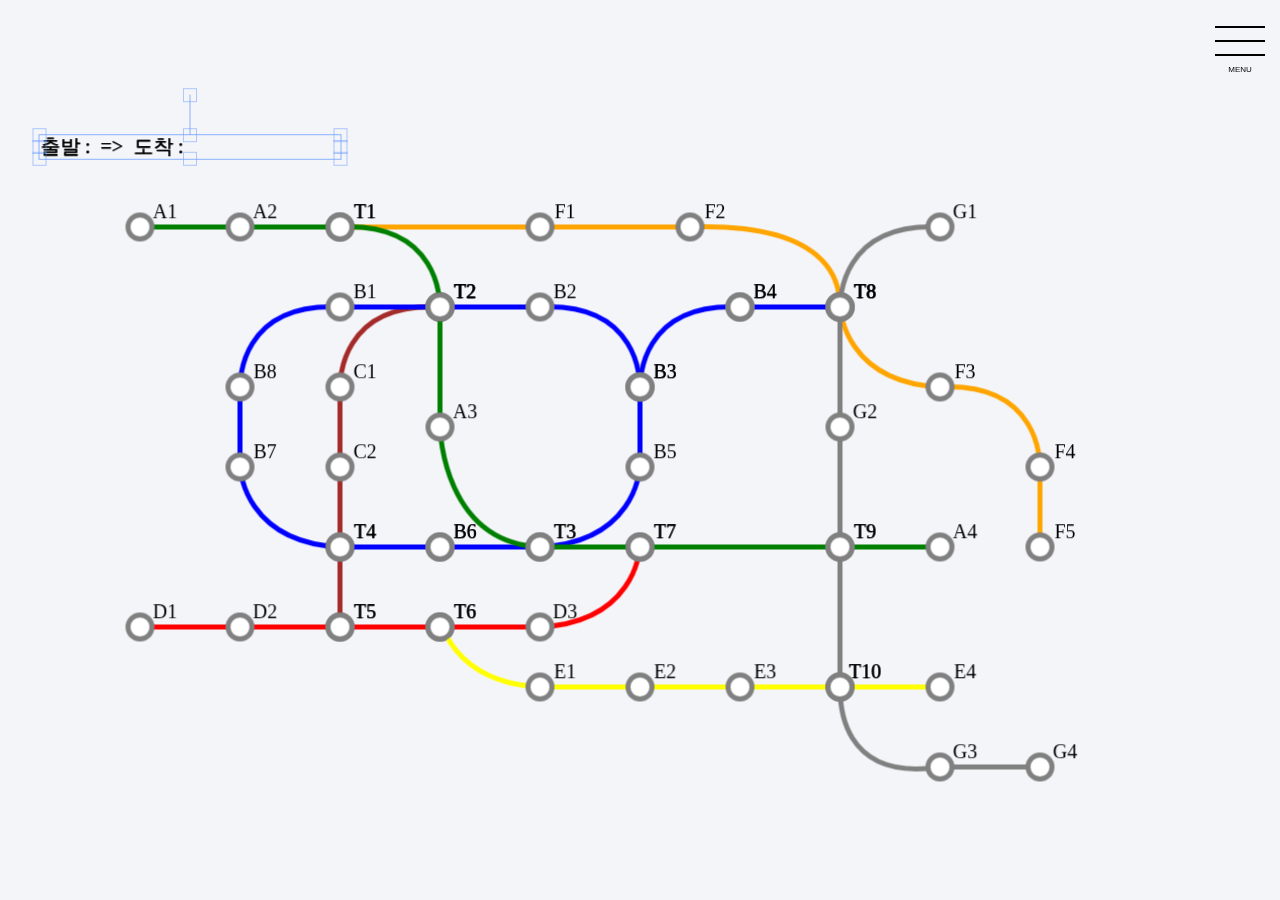
==== Index.html @ 74171443 "sidecanvas changed" ====
<!DOCTYPE html>
<html>
    <head>
        <title>
            Hachul2
        </title>
        <meta charset="UTF-8" lang="ko">
        <meta name="viewport" content="width=device-width, initial-scale=1, shrink-to-fit=no">
        <script type="text/javascript" src="Canvas/mainCanvas/fabric.min.js"></script>
        <script type="text/javascript" src="Algorithm/Queue.js"></script>
        <script type="text/javascript" src="Algorithm/Dijkstra.js"></script>
        <script type="text/javascript" src="Canvas/mainCanvas/canvas.js"></script>
        <script type="text/javascript" src="Layout/body.js"></script>
        <script type="text/javascript" src="Canvas/sideCanvas/sideCanvas.js"></script>
        <link rel="stylesheet" type="text/css" href="Style/Sidebar/styles.css">
        <link rel="stylesheet" type="text/css" href="Style/button.css">
        <link rel="stylesheet" type="text/css" href="Canvas/sideCanvas/sideCanvas.css">
        <link rel="stylesheet" type="text/css" href="Style/textbox.css">
        <link rel="stylesheet" type="text/css" href="Style/selectbox.css">
        <link rel="stylesheet" type="text/css" href="Style/popup.css">
        <link rel="stylesheet" type="text/css" href="Style/Favorites/fav.css">
    </head>
    <body>
        <script type="text/javascript" src="Algorithm/AlgoMain.js"></script>
        <content>
            <div style = "display: none">
                <img src = "images/Start.png" id="start-image">
                <img src = "images/End.png" id="end-image">
                <img src = "images/Transfer.png" id="transfer-image">
                <img src = "images/Distance.png" id="transfers-image">
            </div>
            <section class="msg">
                <canvas id="c" width="1300" height="807"></canvas>
                <script src="Canvas/mainCanvas/canvasMain.js"></script>
            </section>            
            <div class="modal">
                <div class="modal-content">
                    <h2>login / register</h2>
                    <span class="close-button" onclick="toggleModal();">&times;</span>
                    <form id="login" action="" method="POST">
                        <p>
                            <span>
                                <span class="font">ID</span>
                                <input type="text" name="UID" value="" id="UID" style="border: 1px solid black"><br>
                            </span>
                            <span>
                                <span class="font">PASS</span>
                                <input type="text" name="UPS" value="" id="UPS" style="border: 1px solid black"><br>
                            </span>
                            <button type = "button" class="btn-1" onclick="document.getElementById('login').submit();toggleModal();">test</button>
                            <button type = "button" class="btn-1" onclick="toggleModal();"></button>
                        </p>
                    </form>
                </div>
            </div>


            <input id="menu" class="menu" type="checkbox" />
            <label class="menu" for="menu">
                <i></i>
                <text>
                <close>close</close>
                <open>menu</open>
                </text>
            </label>
            <section class="sidebar">
                    <form id="asideForm" name="myform" action="" method="get" style="margin: 10px">
                        <p>
                            <table>
                                <tr>
                                    <td>
                                        <span class="font">출발</span>
                                        <input type="text" style="display: inline-block;" class="text"  name="inputbox" value=""  id="start" onkeypress="if(event.keyCode==13) {javascript:changeTextData(Rails, 'start');}"><br>
                                    </td>
                                    <td rowspan="2">
                                            <!-- <button type = "button" style="top:auto;" onclick="javascript:swapInput()">↑↓</button> -->
                                            <button id="swap" type = "button" style="top:auto;">↑↓</button>
                                    </td>
                                </tr>
                                <tr>
                                    <td>
                                        <span class="font">도착</span>
                                        <input type="text" style="display: inline-block;" class="text" name="inputbox2"  value="" id="end" onkeypress="if(event.keyCode==13) {javascript:changeTextData(Rails, 'end');}"><br>
                                    </td>
                                </tr>
                            </table>
                        <br>
                        </p>
                        <div style='min-width:180px;'>
                            <div class="container">
                                <button id="search" type = "button" class="btn-1">탐색</button>
                                <button id="init" type = "button" class="btn-1" >초기화</button>
                            </div>
                        </div>
                    </form>
            </section>
        </content>
    </body>
</html>
---- Style/Sidebar/styles.css ----
html {
  font-family: 'Lato', sans-serif;
}

body {
  margin: 0em;
  padding: 0em;
  overflow-x: hidden;
  height: 100vh;
  width: 100vw;
  background-color: #f4f5f9;
  font-size: 62.5%;
}

form {
  list-style: none;
  margin: 0;
  padding: 0;
}

.msg {
  display: -webkit-box;
  display: -ms-flexbox;
  display: flex;
  -webkit-box-orient: vertical;
  -webkit-box-direction: normal;
      -ms-flex-direction: column;
          flex-direction: column;
  -webkit-box-pack: center;
      -ms-flex-pack: center;
          justify-content: center;
  height: 100vh;
  width: 100vw;
  max-height: 100vh;
  max-width: 100vw;
  -webkit-box-align: center;
      -ms-flex-align: center;
          align-items: center;
    background-color: #f4f5f9;
  }

.sidebar {
  position: fixed;
  right: 0;
  top: 0;
  height: 100vh;
  width: 360px;
  -webkit-transform: translate(100vw, 0);
          transform: translate(100vw, 0);
  /* ie workaround */
  -ms-transform: translatex(-100vw);
  -webkit-box-sizing: border-box;
          box-sizing: border-box;
  pointer-events: none;
  padding-top: 60px;
  padding-bottom: 25px;
  -webkit-transition: width 475ms ease-out, border-radius .8s .1s ease, -webkit-transform 450ms ease;
  transition: width 475ms ease-out, border-radius .8s .1s ease, -webkit-transform 450ms ease;
  transition: width 475ms ease-out, transform 450ms ease, border-radius .8s .1s ease;
  transition: width 475ms ease-out, transform 450ms ease, border-radius .8s .1s ease, -webkit-transform 450ms ease;
  border-bottom-left-radius: 100vw;
  /* background-color: #d8dae0; */
  background-color: rgba(216, 218, 224, 0.8);
}

/* @media (min-width: 768px) {
  .sidebar {
    width: 20vw;
  }
} */

.sidebar form {
  height: 100%;
  width: 100%;
  margin: 0;
  padding: 0;
  overflow: auto;
  overflow-x: hidden;
  pointer-events: auto;
}

.sidebar li {
  list-style: none;
  text-transform: uppercase;
  pointer-events: auto;
  white-space: nowrap;
  -webkit-box-sizing: border-box;
          box-sizing: border-box;
  -webkit-transform: translatex(100vw);
          transform: translatex(100vw);
  /* ie workaround */
  -ms-transform: translatex(-100vw);
}

.sidebar li:last-child {
  margin-bottom: 2em;
}

.sidebar li a {
  text-decoration: none;
  color: #000000;
  text-align: center;
  display: block;
  padding: 1rem;
  font-size: calc(24px - .5vw);
}

/* @media (min-width: 768px) {
  .sidebar li a {
    text-align: right;
    padding: .5rem;
  }
} */

.sidebar li a:hover {
  cursor: pointer;
  background-color: azure;
  background-color: rgba(224, 255, 255, 0.5);
}

input.menu {
  display: none;
}

input.menu:checked ~ .sidebar {
  -webkit-transform: translatex(0);
          transform: translatex(0);
  border-bottom-left-radius: 0;
}

input.menu:checked ~ .sidebar form {
  -webkit-transform: translatex(0);
          transform: translatex(0);
}

input.menu:checked ~ .sidebar form:nth-child(1) {
  -webkit-transition: -webkit-transform 1s 0.08s cubic-bezier(0.29, 1.4, 0.44, 0.96);
  transition: -webkit-transform 1s 0.08s cubic-bezier(0.29, 1.4, 0.44, 0.96);
  transition: transform 1s 0.08s cubic-bezier(0.29, 1.4, 0.44, 0.96);
  transition: transform 1s 0.08s cubic-bezier(0.29, 1.4, 0.44, 0.96), -webkit-transform 1s 0.08s cubic-bezier(0.29, 1.4, 0.44, 0.96);
}

input.menu:checked ~ .sidebar form:nth-child(2) {
  -webkit-transition: -webkit-transform 1s 0.16s cubic-bezier(0.29, 1.4, 0.44, 0.96);
  transition: -webkit-transform 1s 0.16s cubic-bezier(0.29, 1.4, 0.44, 0.96);
  transition: transform 1s 0.16s cubic-bezier(0.29, 1.4, 0.44, 0.96);
  transition: transform 1s 0.16s cubic-bezier(0.29, 1.4, 0.44, 0.96), -webkit-transform 1s 0.16s cubic-bezier(0.29, 1.4, 0.44, 0.96);
}

input.menu:checked ~ .sidebar form:nth-child(3) {
  -webkit-transition: -webkit-transform 1s 0.24s cubic-bezier(0.29, 1.4, 0.44, 0.96);
  transition: -webkit-transform 1s 0.24s cubic-bezier(0.29, 1.4, 0.44, 0.96);
  transition: transform 1s 0.24s cubic-bezier(0.29, 1.4, 0.44, 0.96);
  transition: transform 1s 0.24s cubic-bezier(0.29, 1.4, 0.44, 0.96), -webkit-transform 1s 0.24s cubic-bezier(0.29, 1.4, 0.44, 0.96);
}

input.menu:checked ~ .sidebar form:nth-child(4) {
  -webkit-transition: -webkit-transform 1s 0.32s cubic-bezier(0.29, 1.4, 0.44, 0.96);
  transition: -webkit-transform 1s 0.32s cubic-bezier(0.29, 1.4, 0.44, 0.96);
  transition: transform 1s 0.32s cubic-bezier(0.29, 1.4, 0.44, 0.96);
  transition: transform 1s 0.32s cubic-bezier(0.29, 1.4, 0.44, 0.96), -webkit-transform 1s 0.32s cubic-bezier(0.29, 1.4, 0.44, 0.96);
}

input.menu:checked ~ .sidebar form:nth-child(5) {
  -webkit-transition: -webkit-transform 1s 0.4s cubic-bezier(0.29, 1.4, 0.44, 0.96);
  transition: -webkit-transform 1s 0.4s cubic-bezier(0.29, 1.4, 0.44, 0.96);
  transition: transform 1s 0.4s cubic-bezier(0.29, 1.4, 0.44, 0.96);
  transition: transform 1s 0.4s cubic-bezier(0.29, 1.4, 0.44, 0.96), -webkit-transform 1s 0.4s cubic-bezier(0.29, 1.4, 0.44, 0.96);
}

input.menu:checked ~ .sidebar form:nth-child(6) {
  -webkit-transition: -webkit-transform 1s 0.48s cubic-bezier(0.29, 1.4, 0.44, 0.96);
  transition: -webkit-transform 1s 0.48s cubic-bezier(0.29, 1.4, 0.44, 0.96);
  transition: transform 1s 0.48s cubic-bezier(0.29, 1.4, 0.44, 0.96);
  transition: transform 1s 0.48s cubic-bezier(0.29, 1.4, 0.44, 0.96), -webkit-transform 1s 0.48s cubic-bezier(0.29, 1.4, 0.44, 0.96);
}

input.menu:checked ~ .sidebar form:nth-child(7) {
  -webkit-transition: -webkit-transform 1s 0.56s cubic-bezier(0.29, 1.4, 0.44, 0.96);
  transition: -webkit-transform 1s 0.56s cubic-bezier(0.29, 1.4, 0.44, 0.96);
  transition: transform 1s 0.56s cubic-bezier(0.29, 1.4, 0.44, 0.96);
  transition: transform 1s 0.56s cubic-bezier(0.29, 1.4, 0.44, 0.96), -webkit-transform 1s 0.56s cubic-bezier(0.29, 1.4, 0.44, 0.96);
}

input.menu:checked ~ .sidebar form:nth-child(8) {
  -webkit-transition: -webkit-transform 1s 0.64s cubic-bezier(0.29, 1.4, 0.44, 0.96);
  transition: -webkit-transform 1s 0.64s cubic-bezier(0.29, 1.4, 0.44, 0.96);
  transition: transform 1s 0.64s cubic-bezier(0.29, 1.4, 0.44, 0.96);
  transition: transform 1s 0.64s cubic-bezier(0.29, 1.4, 0.44, 0.96), -webkit-transform 1s 0.64s cubic-bezier(0.29, 1.4, 0.44, 0.96);
}

input.menu:checked ~ .sidebar form:nth-child(9) {
  -webkit-transition: -webkit-transform 1s 0.72s cubic-bezier(0.29, 1.4, 0.44, 0.96);
  transition: -webkit-transform 1s 0.72s cubic-bezier(0.29, 1.4, 0.44, 0.96);
  transition: transform 1s 0.72s cubic-bezier(0.29, 1.4, 0.44, 0.96);
  transition: transform 1s 0.72s cubic-bezier(0.29, 1.4, 0.44, 0.96), -webkit-transform 1s 0.72s cubic-bezier(0.29, 1.4, 0.44, 0.96);
}

input.menu:checked ~ .sidebar form:nth-child(10) {
  -webkit-transition: -webkit-transform 1s 0.8s cubic-bezier(0.29, 1.4, 0.44, 0.96);
  transition: -webkit-transform 1s 0.8s cubic-bezier(0.29, 1.4, 0.44, 0.96);
  transition: transform 1s 0.8s cubic-bezier(0.29, 1.4, 0.44, 0.96);
  transition: transform 1s 0.8s cubic-bezier(0.29, 1.4, 0.44, 0.96), -webkit-transform 1s 0.8s cubic-bezier(0.29, 1.4, 0.44, 0.96);
}

input.menu:checked ~ .sidebar form:nth-child(11) {
  -webkit-transition: -webkit-transform 1s 0.88s cubic-bezier(0.29, 1.4, 0.44, 0.96);
  transition: -webkit-transform 1s 0.88s cubic-bezier(0.29, 1.4, 0.44, 0.96);
  transition: transform 1s 0.88s cubic-bezier(0.29, 1.4, 0.44, 0.96);
  transition: transform 1s 0.88s cubic-bezier(0.29, 1.4, 0.44, 0.96), -webkit-transform 1s 0.88s cubic-bezier(0.29, 1.4, 0.44, 0.96);
}

input.menu:checked ~ .sidebar form:nth-child(12) {
  -webkit-transition: -webkit-transform 1s 0.96s cubic-bezier(0.29, 1.4, 0.44, 0.96);
  transition: -webkit-transform 1s 0.96s cubic-bezier(0.29, 1.4, 0.44, 0.96);
  transition: transform 1s 0.96s cubic-bezier(0.29, 1.4, 0.44, 0.96);
  transition: transform 1s 0.96s cubic-bezier(0.29, 1.4, 0.44, 0.96), -webkit-transform 1s 0.96s cubic-bezier(0.29, 1.4, 0.44, 0.96);
}

input.menu:checked ~ .sidebar form:nth-child(13) {
  -webkit-transition: -webkit-transform 1s 1.04s cubic-bezier(0.29, 1.4, 0.44, 0.96);
  transition: -webkit-transform 1s 1.04s cubic-bezier(0.29, 1.4, 0.44, 0.96);
  transition: transform 1s 1.04s cubic-bezier(0.29, 1.4, 0.44, 0.96);
  transition: transform 1s 1.04s cubic-bezier(0.29, 1.4, 0.44, 0.96), -webkit-transform 1s 1.04s cubic-bezier(0.29, 1.4, 0.44, 0.96);
}

input.menu:checked ~ .sidebar form:nth-child(14) {
  -webkit-transition: -webkit-transform 1s 1.12s cubic-bezier(0.29, 1.4, 0.44, 0.96);
  transition: -webkit-transform 1s 1.12s cubic-bezier(0.29, 1.4, 0.44, 0.96);
  transition: transform 1s 1.12s cubic-bezier(0.29, 1.4, 0.44, 0.96);
  transition: transform 1s 1.12s cubic-bezier(0.29, 1.4, 0.44, 0.96), -webkit-transform 1s 1.12s cubic-bezier(0.29, 1.4, 0.44, 0.96);
}

input.menu:checked ~ .sidebar form:nth-child(15) {
  -webkit-transition: -webkit-transform 1s 1.2s cubic-bezier(0.29, 1.4, 0.44, 0.96);
  transition: -webkit-transform 1s 1.2s cubic-bezier(0.29, 1.4, 0.44, 0.96);
  transition: transform 1s 1.2s cubic-bezier(0.29, 1.4, 0.44, 0.96);
  transition: transform 1s 1.2s cubic-bezier(0.29, 1.4, 0.44, 0.96), -webkit-transform 1s 1.2s cubic-bezier(0.29, 1.4, 0.44, 0.96);
}

input.menu:checked ~ .sidebar form:nth-child(16) {
  -webkit-transition: -webkit-transform 1s 1.28s cubic-bezier(0.29, 1.4, 0.44, 0.96);
  transition: -webkit-transform 1s 1.28s cubic-bezier(0.29, 1.4, 0.44, 0.96);
  transition: transform 1s 1.28s cubic-bezier(0.29, 1.4, 0.44, 0.96);
  transition: transform 1s 1.28s cubic-bezier(0.29, 1.4, 0.44, 0.96), -webkit-transform 1s 1.28s cubic-bezier(0.29, 1.4, 0.44, 0.96);
}

input.menu:checked ~ .sidebar form:nth-child(17) {
  -webkit-transition: -webkit-transform 1s 1.36s cubic-bezier(0.29, 1.4, 0.44, 0.96);
  transition: -webkit-transform 1s 1.36s cubic-bezier(0.29, 1.4, 0.44, 0.96);
  transition: transform 1s 1.36s cubic-bezier(0.29, 1.4, 0.44, 0.96);
  transition: transform 1s 1.36s cubic-bezier(0.29, 1.4, 0.44, 0.96), -webkit-transform 1s 1.36s cubic-bezier(0.29, 1.4, 0.44, 0.96);
}

input.menu:checked ~ .sidebar form:nth-child(18) {
  -webkit-transition: -webkit-transform 1s 1.44s cubic-bezier(0.29, 1.4, 0.44, 0.96);
  transition: -webkit-transform 1s 1.44s cubic-bezier(0.29, 1.4, 0.44, 0.96);
  transition: transform 1s 1.44s cubic-bezier(0.29, 1.4, 0.44, 0.96);
  transition: transform 1s 1.44s cubic-bezier(0.29, 1.4, 0.44, 0.96), -webkit-transform 1s 1.44s cubic-bezier(0.29, 1.4, 0.44, 0.96);
}

input.menu:checked ~ .sidebar form:nth-child(19) {
  -webkit-transition: -webkit-transform 1s 1.52s cubic-bezier(0.29, 1.4, 0.44, 0.96);
  transition: -webkit-transform 1s 1.52s cubic-bezier(0.29, 1.4, 0.44, 0.96);
  transition: transform 1s 1.52s cubic-bezier(0.29, 1.4, 0.44, 0.96);
  transition: transform 1s 1.52s cubic-bezier(0.29, 1.4, 0.44, 0.96), -webkit-transform 1s 1.52s cubic-bezier(0.29, 1.4, 0.44, 0.96);
}

input.menu:checked ~ .sidebar form:nth-child(20) {
  -webkit-transition: -webkit-transform 1s 1.6s cubic-bezier(0.29, 1.4, 0.44, 0.96);
  transition: -webkit-transform 1s 1.6s cubic-bezier(0.29, 1.4, 0.44, 0.96);
  transition: transform 1s 1.6s cubic-bezier(0.29, 1.4, 0.44, 0.96);
  transition: transform 1s 1.6s cubic-bezier(0.29, 1.4, 0.44, 0.96), -webkit-transform 1s 1.6s cubic-bezier(0.29, 1.4, 0.44, 0.96);
}

input.menu:checked ~ .sidebar form:nth-child(21) {
  -webkit-transition: -webkit-transform 1s 1.68s cubic-bezier(0.29, 1.4, 0.44, 0.96);
  transition: -webkit-transform 1s 1.68s cubic-bezier(0.29, 1.4, 0.44, 0.96);
  transition: transform 1s 1.68s cubic-bezier(0.29, 1.4, 0.44, 0.96);
  transition: transform 1s 1.68s cubic-bezier(0.29, 1.4, 0.44, 0.96), -webkit-transform 1s 1.68s cubic-bezier(0.29, 1.4, 0.44, 0.96);
}

input.menu:checked ~ .sidebar form:nth-child(22) {
  -webkit-transition: -webkit-transform 1s 1.76s cubic-bezier(0.29, 1.4, 0.44, 0.96);
  transition: -webkit-transform 1s 1.76s cubic-bezier(0.29, 1.4, 0.44, 0.96);
  transition: transform 1s 1.76s cubic-bezier(0.29, 1.4, 0.44, 0.96);
  transition: transform 1s 1.76s cubic-bezier(0.29, 1.4, 0.44, 0.96), -webkit-transform 1s 1.76s cubic-bezier(0.29, 1.4, 0.44, 0.96);
}

input.menu:checked ~ .sidebar form:nth-child(23) {
  -webkit-transition: -webkit-transform 1s 1.84s cubic-bezier(0.29, 1.4, 0.44, 0.96);
  transition: -webkit-transform 1s 1.84s cubic-bezier(0.29, 1.4, 0.44, 0.96);
  transition: transform 1s 1.84s cubic-bezier(0.29, 1.4, 0.44, 0.96);
  transition: transform 1s 1.84s cubic-bezier(0.29, 1.4, 0.44, 0.96), -webkit-transform 1s 1.84s cubic-bezier(0.29, 1.4, 0.44, 0.96);
}

input.menu:checked ~ .sidebar form:nth-child(24) {
  -webkit-transition: -webkit-transform 1s 1.92s cubic-bezier(0.29, 1.4, 0.44, 0.96);
  transition: -webkit-transform 1s 1.92s cubic-bezier(0.29, 1.4, 0.44, 0.96);
  transition: transform 1s 1.92s cubic-bezier(0.29, 1.4, 0.44, 0.96);
  transition: transform 1s 1.92s cubic-bezier(0.29, 1.4, 0.44, 0.96), -webkit-transform 1s 1.92s cubic-bezier(0.29, 1.4, 0.44, 0.96);
}

input.menu:checked ~ .sidebar form:nth-child(25) {
  -webkit-transition: -webkit-transform 1s 2s cubic-bezier(0.29, 1.4, 0.44, 0.96);
  transition: -webkit-transform 1s 2s cubic-bezier(0.29, 1.4, 0.44, 0.96);
  transition: transform 1s 2s cubic-bezier(0.29, 1.4, 0.44, 0.96);
  transition: transform 1s 2s cubic-bezier(0.29, 1.4, 0.44, 0.96), -webkit-transform 1s 2s cubic-bezier(0.29, 1.4, 0.44, 0.96);
}

input.menu:checked ~ .sidebar form:nth-child(26) {
  -webkit-transition: -webkit-transform 1s 2.08s cubic-bezier(0.29, 1.4, 0.44, 0.96);
  transition: -webkit-transform 1s 2.08s cubic-bezier(0.29, 1.4, 0.44, 0.96);
  transition: transform 1s 2.08s cubic-bezier(0.29, 1.4, 0.44, 0.96);
  transition: transform 1s 2.08s cubic-bezier(0.29, 1.4, 0.44, 0.96), -webkit-transform 1s 2.08s cubic-bezier(0.29, 1.4, 0.44, 0.96);
}

input.menu:checked ~ .sidebar form:nth-child(27) {
  -webkit-transition: -webkit-transform 1s 2.16s cubic-bezier(0.29, 1.4, 0.44, 0.96);
  transition: -webkit-transform 1s 2.16s cubic-bezier(0.29, 1.4, 0.44, 0.96);
  transition: transform 1s 2.16s cubic-bezier(0.29, 1.4, 0.44, 0.96);
  transition: transform 1s 2.16s cubic-bezier(0.29, 1.4, 0.44, 0.96), -webkit-transform 1s 2.16s cubic-bezier(0.29, 1.4, 0.44, 0.96);
}

input.menu:checked ~ .sidebar form:nth-child(28) {
  -webkit-transition: -webkit-transform 1s 2.24s cubic-bezier(0.29, 1.4, 0.44, 0.96);
  transition: -webkit-transform 1s 2.24s cubic-bezier(0.29, 1.4, 0.44, 0.96);
  transition: transform 1s 2.24s cubic-bezier(0.29, 1.4, 0.44, 0.96);
  transition: transform 1s 2.24s cubic-bezier(0.29, 1.4, 0.44, 0.96), -webkit-transform 1s 2.24s cubic-bezier(0.29, 1.4, 0.44, 0.96);
}

input.menu:checked ~ .sidebar form:nth-child(29) {
  -webkit-transition: -webkit-transform 1s 2.32s cubic-bezier(0.29, 1.4, 0.44, 0.96);
  transition: -webkit-transform 1s 2.32s cubic-bezier(0.29, 1.4, 0.44, 0.96);
  transition: transform 1s 2.32s cubic-bezier(0.29, 1.4, 0.44, 0.96);
  transition: transform 1s 2.32s cubic-bezier(0.29, 1.4, 0.44, 0.96), -webkit-transform 1s 2.32s cubic-bezier(0.29, 1.4, 0.44, 0.96);
}

input.menu:checked ~ .sidebar form:nth-child(30) {
  -webkit-transition: -webkit-transform 1s 2.4s cubic-bezier(0.29, 1.4, 0.44, 0.96);
  transition: -webkit-transform 1s 2.4s cubic-bezier(0.29, 1.4, 0.44, 0.96);
  transition: transform 1s 2.4s cubic-bezier(0.29, 1.4, 0.44, 0.96);
  transition: transform 1s 2.4s cubic-bezier(0.29, 1.4, 0.44, 0.96), -webkit-transform 1s 2.4s cubic-bezier(0.29, 1.4, 0.44, 0.96);
}

input.menu:checked ~ .sidebar form:nth-child(31) {
  -webkit-transition: -webkit-transform 1s 2.48s cubic-bezier(0.29, 1.4, 0.44, 0.96);
  transition: -webkit-transform 1s 2.48s cubic-bezier(0.29, 1.4, 0.44, 0.96);
  transition: transform 1s 2.48s cubic-bezier(0.29, 1.4, 0.44, 0.96);
  transition: transform 1s 2.48s cubic-bezier(0.29, 1.4, 0.44, 0.96), -webkit-transform 1s 2.48s cubic-bezier(0.29, 1.4, 0.44, 0.96);
}

input.menu:checked ~ .sidebar form:nth-child(32) {
  -webkit-transition: -webkit-transform 1s 2.56s cubic-bezier(0.29, 1.4, 0.44, 0.96);
  transition: -webkit-transform 1s 2.56s cubic-bezier(0.29, 1.4, 0.44, 0.96);
  transition: transform 1s 2.56s cubic-bezier(0.29, 1.4, 0.44, 0.96);
  transition: transform 1s 2.56s cubic-bezier(0.29, 1.4, 0.44, 0.96), -webkit-transform 1s 2.56s cubic-bezier(0.29, 1.4, 0.44, 0.96);
}

input.menu:checked ~ .sidebar form:nth-child(33) {
  -webkit-transition: -webkit-transform 1s 2.64s cubic-bezier(0.29, 1.4, 0.44, 0.96);
  transition: -webkit-transform 1s 2.64s cubic-bezier(0.29, 1.4, 0.44, 0.96);
  transition: transform 1s 2.64s cubic-bezier(0.29, 1.4, 0.44, 0.96);
  transition: transform 1s 2.64s cubic-bezier(0.29, 1.4, 0.44, 0.96), -webkit-transform 1s 2.64s cubic-bezier(0.29, 1.4, 0.44, 0.96);
}

input.menu:checked ~ .sidebar form:nth-child(34) {
  -webkit-transition: -webkit-transform 1s 2.72s cubic-bezier(0.29, 1.4, 0.44, 0.96);
  transition: -webkit-transform 1s 2.72s cubic-bezier(0.29, 1.4, 0.44, 0.96);
  transition: transform 1s 2.72s cubic-bezier(0.29, 1.4, 0.44, 0.96);
  transition: transform 1s 2.72s cubic-bezier(0.29, 1.4, 0.44, 0.96), -webkit-transform 1s 2.72s cubic-bezier(0.29, 1.4, 0.44, 0.96);
}

input.menu:checked ~ .sidebar form:nth-child(35) {
  -webkit-transition: -webkit-transform 1s 2.8s cubic-bezier(0.29, 1.4, 0.44, 0.96);
  transition: -webkit-transform 1s 2.8s cubic-bezier(0.29, 1.4, 0.44, 0.96);
  transition: transform 1s 2.8s cubic-bezier(0.29, 1.4, 0.44, 0.96);
  transition: transform 1s 2.8s cubic-bezier(0.29, 1.4, 0.44, 0.96), -webkit-transform 1s 2.8s cubic-bezier(0.29, 1.4, 0.44, 0.96);
}

input.menu:checked ~ .sidebar form:nth-child(36) {
  -webkit-transition: -webkit-transform 1s 2.88s cubic-bezier(0.29, 1.4, 0.44, 0.96);
  transition: -webkit-transform 1s 2.88s cubic-bezier(0.29, 1.4, 0.44, 0.96);
  transition: transform 1s 2.88s cubic-bezier(0.29, 1.4, 0.44, 0.96);
  transition: transform 1s 2.88s cubic-bezier(0.29, 1.4, 0.44, 0.96), -webkit-transform 1s 2.88s cubic-bezier(0.29, 1.4, 0.44, 0.96);
}

input.menu:checked ~ .sidebar form:nth-child(37) {
  -webkit-transition: -webkit-transform 1s 2.96s cubic-bezier(0.29, 1.4, 0.44, 0.96);
  transition: -webkit-transform 1s 2.96s cubic-bezier(0.29, 1.4, 0.44, 0.96);
  transition: transform 1s 2.96s cubic-bezier(0.29, 1.4, 0.44, 0.96);
  transition: transform 1s 2.96s cubic-bezier(0.29, 1.4, 0.44, 0.96), -webkit-transform 1s 2.96s cubic-bezier(0.29, 1.4, 0.44, 0.96);
}

input.menu:checked ~ .sidebar form:nth-child(38) {
  -webkit-transition: -webkit-transform 1s 3.04s cubic-bezier(0.29, 1.4, 0.44, 0.96);
  transition: -webkit-transform 1s 3.04s cubic-bezier(0.29, 1.4, 0.44, 0.96);
  transition: transform 1s 3.04s cubic-bezier(0.29, 1.4, 0.44, 0.96);
  transition: transform 1s 3.04s cubic-bezier(0.29, 1.4, 0.44, 0.96), -webkit-transform 1s 3.04s cubic-bezier(0.29, 1.4, 0.44, 0.96);
}

input.menu:checked ~ .sidebar form:nth-child(39) {
  -webkit-transition: -webkit-transform 1s 3.12s cubic-bezier(0.29, 1.4, 0.44, 0.96);
  transition: -webkit-transform 1s 3.12s cubic-bezier(0.29, 1.4, 0.44, 0.96);
  transition: transform 1s 3.12s cubic-bezier(0.29, 1.4, 0.44, 0.96);
  transition: transform 1s 3.12s cubic-bezier(0.29, 1.4, 0.44, 0.96), -webkit-transform 1s 3.12s cubic-bezier(0.29, 1.4, 0.44, 0.96);
}

input.menu:checked ~ .sidebar form:nth-child(40) {
  -webkit-transition: -webkit-transform 1s 3.2s cubic-bezier(0.29, 1.4, 0.44, 0.96);
  transition: -webkit-transform 1s 3.2s cubic-bezier(0.29, 1.4, 0.44, 0.96);
  transition: transform 1s 3.2s cubic-bezier(0.29, 1.4, 0.44, 0.96);
  transition: transform 1s 3.2s cubic-bezier(0.29, 1.4, 0.44, 0.96), -webkit-transform 1s 3.2s cubic-bezier(0.29, 1.4, 0.44, 0.96);
}

input.menu:checked ~ .sidebar form:nth-child(41) {
  -webkit-transition: -webkit-transform 1s 3.28s cubic-bezier(0.29, 1.4, 0.44, 0.96);
  transition: -webkit-transform 1s 3.28s cubic-bezier(0.29, 1.4, 0.44, 0.96);
  transition: transform 1s 3.28s cubic-bezier(0.29, 1.4, 0.44, 0.96);
  transition: transform 1s 3.28s cubic-bezier(0.29, 1.4, 0.44, 0.96), -webkit-transform 1s 3.28s cubic-bezier(0.29, 1.4, 0.44, 0.96);
}

input.menu:checked ~ .sidebar form:nth-child(42) {
  -webkit-transition: -webkit-transform 1s 3.36s cubic-bezier(0.29, 1.4, 0.44, 0.96);
  transition: -webkit-transform 1s 3.36s cubic-bezier(0.29, 1.4, 0.44, 0.96);
  transition: transform 1s 3.36s cubic-bezier(0.29, 1.4, 0.44, 0.96);
  transition: transform 1s 3.36s cubic-bezier(0.29, 1.4, 0.44, 0.96), -webkit-transform 1s 3.36s cubic-bezier(0.29, 1.4, 0.44, 0.96);
}

input.menu:checked ~ .sidebar form:nth-child(43) {
  -webkit-transition: -webkit-transform 1s 3.44s cubic-bezier(0.29, 1.4, 0.44, 0.96);
  transition: -webkit-transform 1s 3.44s cubic-bezier(0.29, 1.4, 0.44, 0.96);
  transition: transform 1s 3.44s cubic-bezier(0.29, 1.4, 0.44, 0.96);
  transition: transform 1s 3.44s cubic-bezier(0.29, 1.4, 0.44, 0.96), -webkit-transform 1s 3.44s cubic-bezier(0.29, 1.4, 0.44, 0.96);
}

input.menu:checked ~ .sidebar form:nth-child(44) {
  -webkit-transition: -webkit-transform 1s 3.52s cubic-bezier(0.29, 1.4, 0.44, 0.96);
  transition: -webkit-transform 1s 3.52s cubic-bezier(0.29, 1.4, 0.44, 0.96);
  transition: transform 1s 3.52s cubic-bezier(0.29, 1.4, 0.44, 0.96);
  transition: transform 1s 3.52s cubic-bezier(0.29, 1.4, 0.44, 0.96), -webkit-transform 1s 3.52s cubic-bezier(0.29, 1.4, 0.44, 0.96);
}

input.menu:checked ~ .sidebar form:nth-child(45) {
  -webkit-transition: -webkit-transform 1s 3.6s cubic-bezier(0.29, 1.4, 0.44, 0.96);
  transition: -webkit-transform 1s 3.6s cubic-bezier(0.29, 1.4, 0.44, 0.96);
  transition: transform 1s 3.6s cubic-bezier(0.29, 1.4, 0.44, 0.96);
  transition: transform 1s 3.6s cubic-bezier(0.29, 1.4, 0.44, 0.96), -webkit-transform 1s 3.6s cubic-bezier(0.29, 1.4, 0.44, 0.96);
}

input.menu:checked ~ .sidebar form:nth-child(46) {
  -webkit-transition: -webkit-transform 1s 3.68s cubic-bezier(0.29, 1.4, 0.44, 0.96);
  transition: -webkit-transform 1s 3.68s cubic-bezier(0.29, 1.4, 0.44, 0.96);
  transition: transform 1s 3.68s cubic-bezier(0.29, 1.4, 0.44, 0.96);
  transition: transform 1s 3.68s cubic-bezier(0.29, 1.4, 0.44, 0.96), -webkit-transform 1s 3.68s cubic-bezier(0.29, 1.4, 0.44, 0.96);
}

input.menu:checked ~ .sidebar form:nth-child(47) {
  -webkit-transition: -webkit-transform 1s 3.76s cubic-bezier(0.29, 1.4, 0.44, 0.96);
  transition: -webkit-transform 1s 3.76s cubic-bezier(0.29, 1.4, 0.44, 0.96);
  transition: transform 1s 3.76s cubic-bezier(0.29, 1.4, 0.44, 0.96);
  transition: transform 1s 3.76s cubic-bezier(0.29, 1.4, 0.44, 0.96), -webkit-transform 1s 3.76s cubic-bezier(0.29, 1.4, 0.44, 0.96);
}

input.menu:checked ~ .sidebar form:nth-child(48) {
  -webkit-transition: -webkit-transform 1s 3.84s cubic-bezier(0.29, 1.4, 0.44, 0.96);
  transition: -webkit-transform 1s 3.84s cubic-bezier(0.29, 1.4, 0.44, 0.96);
  transition: transform 1s 3.84s cubic-bezier(0.29, 1.4, 0.44, 0.96);
  transition: transform 1s 3.84s cubic-bezier(0.29, 1.4, 0.44, 0.96), -webkit-transform 1s 3.84s cubic-bezier(0.29, 1.4, 0.44, 0.96);
}

input.menu:checked ~ .sidebar form:nth-child(49) {
  -webkit-transition: -webkit-transform 1s 3.92s cubic-bezier(0.29, 1.4, 0.44, 0.96);
  transition: -webkit-transform 1s 3.92s cubic-bezier(0.29, 1.4, 0.44, 0.96);
  transition: transform 1s 3.92s cubic-bezier(0.29, 1.4, 0.44, 0.96);
  transition: transform 1s 3.92s cubic-bezier(0.29, 1.4, 0.44, 0.96), -webkit-transform 1s 3.92s cubic-bezier(0.29, 1.4, 0.44, 0.96);
}

input.menu:checked ~ .sidebar form:nth-child(50) {
  -webkit-transition: -webkit-transform 1s 4s cubic-bezier(0.29, 1.4, 0.44, 0.96);
  transition: -webkit-transform 1s 4s cubic-bezier(0.29, 1.4, 0.44, 0.96);
  transition: transform 1s 4s cubic-bezier(0.29, 1.4, 0.44, 0.96);
  transition: transform 1s 4s cubic-bezier(0.29, 1.4, 0.44, 0.96), -webkit-transform 1s 4s cubic-bezier(0.29, 1.4, 0.44, 0.96);
}

input.menu:checked ~ .sidebar form a {
  padding-right: 15px;
}

input.menu:checked ~ label > i {
  background-color: transparent;
  -webkit-transform: rotate(90deg);
          transform: rotate(90deg);
}

input.menu:checked ~ label > i:before {
  -webkit-transform: translate(-50%, -50%) rotate(315deg);
          transform: translate(-50%, -50%) rotate(315deg);
}

input.menu:checked ~ label > i:after {
  -webkit-transform: translate(-50%, -50%) rotate(-315deg);
          transform: translate(-50%, -50%) rotate(-315deg);
}

input.menu:checked ~ label close {
  color: #000000;
  width: 100%;
}

input.menu:checked ~ label open {
  color: #000000;
  width: 0;
}

label.menu {
  z-index: 9999;
  position: relative;
  display: block;
  height: 50px;
  width: 50px;
}

label.menu:hover {
  cursor: pointer;
}

label.menu text close,
label.menu text open {
  text-transform: uppercase;
  font-size: .8em;
  position: absolute;
  -webkit-transform: translateY(50px);
          transform: translateY(50px);
  text-align: center;
  overflow: hidden;
  -webkit-transition: width .25s .35s, color .45s .35s;
  transition: width .25s .35s, color .45s .35s;
}

label.menu text close {
  color: rgba(0, 0, 0, 0);
  right: 0;
  width: 0;
}

label.menu text open {
  color: #000000;
  width: 100%;
}

label.menu > i {
  position: absolute;
  width: 100%;
  height: 2px;
  top: 50%;
  background-color: #000000;
  pointer-events: auto;
  -webkit-transition-duration: .35s;
          transition-duration: .35s;
  -webkit-transition-delay: .35s;
          transition-delay: .35s;
}

label.menu > i:before, label.menu > i:after {
  position: absolute;
  display: block;
  width: 100%;
  height: 2px;
  left: 50%;
  background-color: #000000;
  content: "";
  -webkit-transition: -webkit-transform 0.35s;
  transition: -webkit-transform 0.35s;
  transition: transform 0.35s;
  transition: transform 0.35s, -webkit-transform 0.35s;
  -webkit-transform-origin: 50% 50%;
          transform-origin: 50% 50%;
}

label.menu > i:before {
  -webkit-transform: translate(-50%, -14px);
          transform: translate(-50%, -14px);
}

label.menu > i:after {
  -webkit-transform: translate(-50%, 14px);
          transform: translate(-50%, 14px);
}

label.menu {
  position: fixed;
  top: 15px;
  right: 15px;
}

/**
    SCROLLBAR STYLE FOR IE
*/
body {
  scrollbar-base-color: #138a72;
  scrollbar-3dlight-color: #fff;
  scrollbar-highlight-color: #1abc9c;
  scrollbar-track-color: #fff;
  scrollbar-arrow-color: #1abc9c;
  scrollbar-shadow-color: #1abc9c;
  -ms-overflow-style: -ms-autohiding-scrollbar;
}

.icon {
  display: inline-block;
  width: 5vw;
  height: 4vw;
  stroke-width: 0;
  stroke: currentColor;
  fill: currentColor;
}
/*# sourceMappingURL=styles.css.map */
---- Style/button.css ----
.container {
    margin: 0em;
    padding: 0em;
  }
  
  /* GENERAL BUTTON STYLING */
  button,
  button::after {
    -webkit-transition: all 0.3s;
      -moz-transition: all 0.3s;
    -o-transition: all 0.3s;
      transition: all 0.3s;
  }
  
  button {
    background: none;
    border: 3px solid rgb(255, 255, 255);
    color: #252c41;
    font-weight: bold;
    border-radius: 5px;
    display: inline-block;
    font-size: 1.4em;
    margin: 1em auto;
    padding: 0.3em 0.7em;
    position: relative;
    top:-25px;
    left:5px;
    text-transform: uppercase;
    width: auto;
  }

  p button{
    background: none;
    border: 3px solid rgb(255, 255, 255);
    color: #252c41;
    font-weight: bold;
    border-radius: 5px;
    display: inline-block;
    font-size: 1.4em;
    margin: 1em auto;
    margin-top:0px;
    margin-left:90px;
    padding: 0.3em 0.7em;
    position: absolute;
    top:70px;
    left:110px;
    text-transform: uppercase;
    width: auto;
  }
  
  button::before,
  button::after {
    background: #fff;
    content: '';
    position: absolute;
    z-index: -1;
  }
  
  button:hover {
    color: #f1404b ;
  }
  
  /* BUTTON 1 */
  .btn-1::after {
    height: 0;
    left: 0;
    top: 0;
    width: 100%;
  }
  
  .btn-1:hover:after {
    height: 100%;
  }
  
  /* BUTTON 2 */
  .btn-2::after {
    height: 100%;
    left: 0;
    top: 0;
    width: 0;
  }
  
  .btn-2:hover:after {
    width: 100%;
  }
---- Canvas/sideCanvas/sideCanvas.css ----
.side {
  color: #000000;
  background-color: #f4f5f9;
}
---- Style/textbox.css ----
input[type=text].text {
    background: none;
    border: 3px solid rgb(255, 255, 255);
    color: #252c41;
    font-weight: bold;
    border-radius: 5px;
    display: block;
    font-size: 1.6em;
    margin: 0.1em ;
    padding: 0.3em 0.7em;
    position: relative;
    text-transform: uppercase;
    
   
  }

  span.font{
    color:#252c41;
    font-size: 1.6em;
    font-weight: bold;
    
  }
---- Style/selectbox.css ----
select{
    background: none;
    border: 3px solid rgb(255, 255, 255);
    color: #252c41;
    font-weight: bold;
    border-radius: 5px;
    display: block;
    font-size: 1.4em;
    margin: 0.1em ;
    padding: 0.3em 0.7em;
    position: relative;
    text-transform: uppercase;
    top:-20px;
   
  }
---- Style/popup.css ----
.modal {
    position: fixed;
    top: 0;
    bottom: 0;
    left: 0;
    right: 0;
    background: rgba(0, 0, 0, 0.7);
    transition: opacity 500ms;
    visibility: hidden;
    opacity: 0;
}
.show-modal {
    visibility: visible;
    opacity: 1;
}
.modal-content {
    margin: 70px auto;
    padding: 20px;
    background: #fff;
    border-radius: 5px;
    width: 30%;
    position: relative;
    transition: all 5s ease-in-out;
}

.modal-content h2 {
    margin-top: 0;
    color: #333;
    font-family: Tahoma, Arial, sans-serif;
}
.modal-content .close-button {
    position: absolute;
    top: 20px;
    right: 30px;
    transition: all 200ms;
    font-size: 30px;
    font-weight: bold;
    text-decoration: none;
    color: #333;
}
.modal-content .close-button:hover {
    color: #06D85F;
}
.modal-content .content {
    max-height: 30%;
    overflow: auto;
}
---- Style/Favorites/fav.css ----
@charset "UTF-8";
span.star label {
  display: inline-block;
  cursor: pointer;
}

span.star label:after {
  -webkit-transition: all 0.4s ease-out;
  transition: all 0.4s ease-out;
  -webkit-font-smoothing: antialiased;
  content: '★';
  color: #444;
  top: 0;
  left: 0;
  text-align: center;
  font-size: 22px;
  -webkit-animation: 1s pulse ease;
          animation: 1s pulse ease;
}

span.star input {
  display: none;
}

span.star input:checked + label:after,
span.star input:checked ~ label:after {
  content: '★';
  color: #F9BF3B;
}
/*# sourceMappingURL=fav.css.map */

#Favorites input[type=button], #History input[type=button]{
  background: none;
  border: 3px solid rgb(255, 255, 255);
  color: #252c41;
  font-weight: bold;
  border-radius: 5px;
  font-size: 1.6em;
  margin: 0.1em ;
  padding: 0.3em 0.7em;
  text-transform: uppercase;
  width: 100px;
  
}
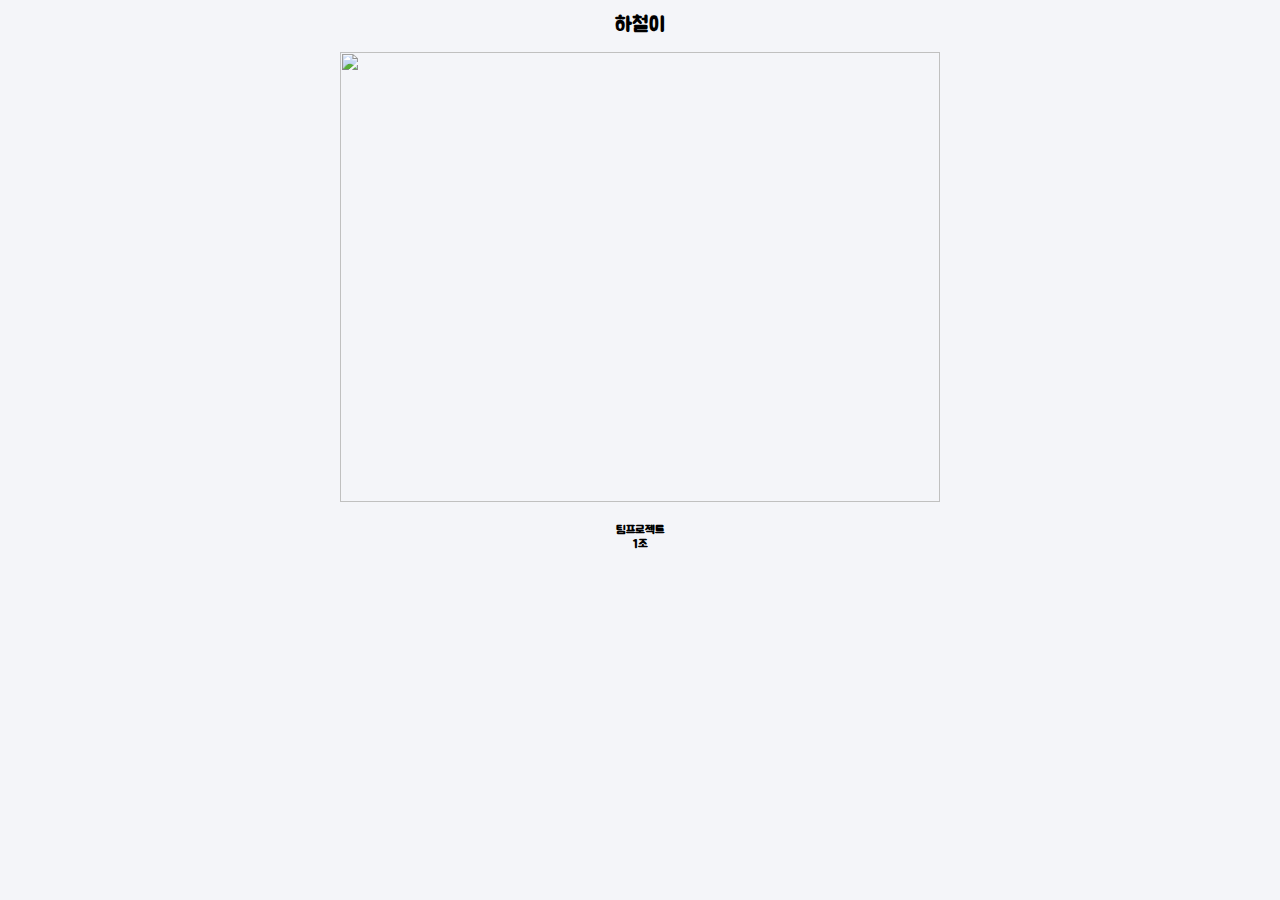
==== commit e2879820: "Update Index.html" ====
--- a/Index.html
+++ b/Index.html
@@ -19,81 +19,96 @@
         <link rel="stylesheet" type="text/css" href="Style/selectbox.css">
         <link rel="stylesheet" type="text/css" href="Style/popup.css">
         <link rel="stylesheet" type="text/css" href="Style/Favorites/fav.css">
+        <link href="https://fonts.googleapis.com/css?family=Jua&display=swap&subset=korean" rel="stylesheet">
+        <link rel="stylesheet" type="text/css" href="Style/cover.css">
     </head>
     <body>
-        <script type="text/javascript" src="Algorithm/AlgoMain.js"></script>
-        <content>
-            <div style = "display: none">
-                <img src = "images/Start.png" id="start-image">
-                <img src = "images/End.png" id="end-image">
-                <img src = "images/Transfer.png" id="transfer-image">
-                <img src = "images/Distance.png" id="transfers-image">
+        <div id="cover">
+            <h1>하철이</h1>
+            <div class="img">
+                <img src="Images/하철이.png">
             </div>
-            <section class="msg">
-                <canvas id="c" width="1300" height="807"></canvas>
-                <script src="Canvas/mainCanvas/canvasMain.js"></script>
-            </section>            
-            <div class="modal">
-                <div class="modal-content">
-                    <h2>login / register</h2>
-                    <span class="close-button" onclick="toggleModal();">&times;</span>
-                    <form id="login" action="" method="POST">
-                        <p>
-                            <span>
-                                <span class="font">ID</span>
-                                <input type="text" name="UID" value="" id="UID" style="border: 1px solid black"><br>
-                            </span>
-                            <span>
-                                <span class="font">PASS</span>
-                                <input type="text" name="UPS" value="" id="UPS" style="border: 1px solid black"><br>
-                            </span>
-                            <button type = "button" class="btn-1" onclick="document.getElementById('login').submit();toggleModal();">test</button>
-                            <button type = "button" class="btn-1" onclick="toggleModal();"></button>
-                        </p>
-                    </form>
+            <footer>
+                <br><br>
+                <h3>팀프로젝트</h3>
+                <h3>1조</h3>
+            </footer>
+        </div>
+        <div id="body">
+            <script type="text/javascript" src="Algorithm/AlgoMain.js"></script>
+            <content>
+                <div style = "display: none">
+                    <img src = "images/Start.png" id="start-image">
+                    <img src = "images/End.png" id="end-image">
+                    <img src = "images/Transfer.png" id="transfer-image">
+                    <img src = "images/Distance.png" id="transfers-image">
                 </div>
-            </div>
+                <section class="msg">
+                    <canvas id="c" width="1300" height="807"></canvas>
+                    <script src="Canvas/mainCanvas/canvasMain.js"></script>
+                </section>            
+                <div class="modal">
+                    <div class="modal-content">
+                        <h2>login / register</h2>
+                        <span class="close-button" onclick="toggleModal();">&times;</span>
+                        <form id="login" action="" method="POST">
+                            <p>
+                                <span>
+                                    <span class="font">ID</span>
+                                    <input type="text" name="UID" value="" id="UID" style="border: 1px solid black"><br>
+                                </span>
+                                <span>
+                                    <span class="font">PASS</span>
+                                    <input type="text" name="UPS" value="" id="UPS" style="border: 1px solid black"><br>
+                                </span>
+                                <button type = "button" class="btn-1" onclick="document.getElementById('login').submit();toggleModal();">test</button>
+                                <button type = "button" class="btn-1" onclick="toggleModal();"></button>
+                            </p>
+                        </form>
+                    </div>
+                </div>
 
 
-            <input id="menu" class="menu" type="checkbox" />
-            <label class="menu" for="menu">
-                <i></i>
-                <text>
-                <close>close</close>
-                <open>menu</open>
-                </text>
-            </label>
-            <section class="sidebar">
-                    <form id="asideForm" name="myform" action="" method="get" style="margin: 10px">
-                        <p>
-                            <table>
-                                <tr>
-                                    <td>
-                                        <span class="font">출발</span>
-                                        <input type="text" style="display: inline-block;" class="text"  name="inputbox" value=""  id="start" onkeypress="if(event.keyCode==13) {javascript:changeTextData(Rails, 'start');}"><br>
-                                    </td>
-                                    <td rowspan="2">
-                                            <!-- <button type = "button" style="top:auto;" onclick="javascript:swapInput()">↑↓</button> -->
-                                            <button id="swap" type = "button" style="top:auto;">↑↓</button>
-                                    </td>
-                                </tr>
-                                <tr>
-                                    <td>
-                                        <span class="font">도착</span>
-                                        <input type="text" style="display: inline-block;" class="text" name="inputbox2"  value="" id="end" onkeypress="if(event.keyCode==13) {javascript:changeTextData(Rails, 'end');}"><br>
-                                    </td>
-                                </tr>
-                            </table>
-                        <br>
-                        </p>
-                        <div style='min-width:180px;'>
-                            <div class="container">
-                                <button id="search" type = "button" class="btn-1">탐색</button>
-                                <button id="init" type = "button" class="btn-1" >초기화</button>
+                <input id="menu" class="menu" type="checkbox" />
+                <label class="menu" for="menu">
+                    <i></i>
+                    <text>
+                    <close>close</close>
+                    <open>menu</open>
+                    </text>
+                </label>
+                <section class="sidebar">
+                        <form id="asideForm" name="myform" action="" method="get" style="margin: 10px">
+                            <p>
+                                <table>
+                                    <tr>
+                                        <td>
+                                            <span class="font">출발</span>
+                                            <input type="text" style="display: inline-block;" class="text"  name="inputbox" value=""  id="start" onkeypress="if(event.keyCode==13) {javascript:changeTextData(Rails, 'start');}"><br>
+                                        </td>
+                                        <td rowspan="2">
+                                                <!-- <button type = "button" style="top:auto;" onclick="javascript:swapInput()">↑↓</button> -->
+                                                <button id="swap" type = "button" style="top:auto;">↑↓</button>
+                                        </td>
+                                    </tr>
+                                    <tr>
+                                        <td>
+                                            <span class="font">도착</span>
+                                            <input type="text" style="display: inline-block;" class="text" name="inputbox2"  value="" id="end" onkeypress="if(event.keyCode==13) {javascript:changeTextData(Rails, 'end');}"><br>
+                                        </td>
+                                    </tr>
+                                </table>
+                            <br>
+                            </p>
+                            <div style='min-width:180px;'>
+                                <div class="container">
+                                    <button id="search" type = "button" class="btn-1">탐색</button>
+                                    <button id="init" type = "button" class="btn-1" >초기화</button>
+                                </div>
                             </div>
-                        </div>
-                    </form>
-            </section>
-        </content>
+                        </form>
+                </section>
+            </content>
+        </div>
     </body>
 </html>--- a/Style/cover.css
+++ b/Style/cover.css
@@ -0,0 +1,20 @@
+#cover .img img{
+    display:block;
+    margin:0 auto;
+    width:600px;
+    height:450px;
+}
+
+#cover h1{
+    text-align:center;
+    font-family: 'Jua', sans-serif;
+}
+
+#cover h3{
+    margin:0;
+    text-align:center;
+    font-family: 'Jua', sans-serif;
+}
+#cover body{
+    background-color: #dddfe6;
+}